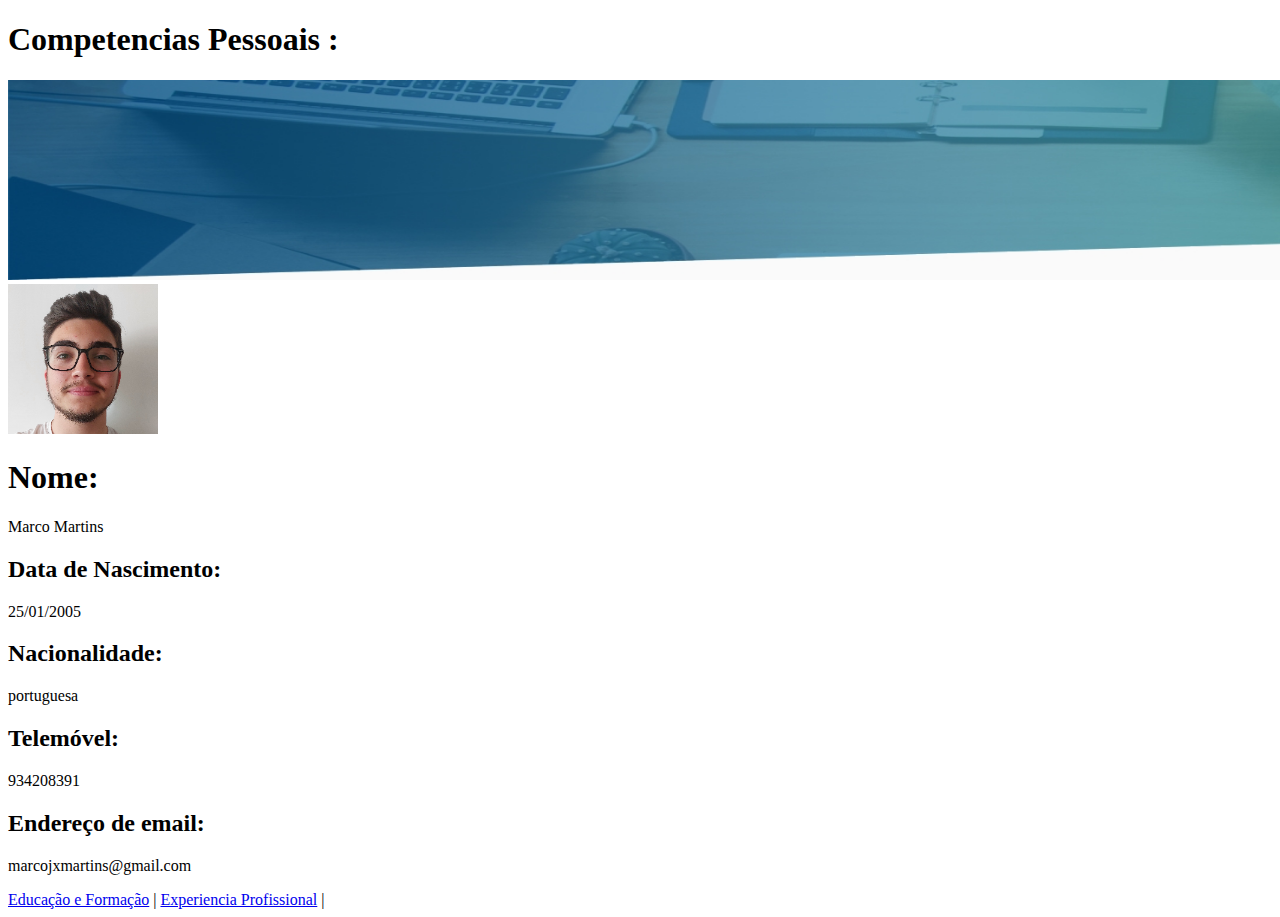
==== index.html @ 8ed62dd8 "2test" ====
<!DOCTYPE html>
      <html>
      <head>
      <title>Curriculo</title>
      </head>
      <body>

        <h1> Competencias Pessoais :</h1>
             <img src="img/header.jpg" alt="CV" height="200" width="1890"
               
                   
        <h2></h2>     
             
             <img src="CV.png" alt="CV" height="150" width="150">

                <h1> Nome: </h2> 
                <p> Marco Martins </p> 
                <h2>Data de Nascimento: </h2>
                <p2> 25/01/2005</p2>
                <h2> Nacionalidade:</h2>
                <p> portuguesa</p>
                <h2> Telemóvel:</h2>
                <p> 934208391</p>
                <h2> Endereço de email:</h2>
                <p> marcojxmartins@gmail.com</p>

                <nav>
                    <a href="Educação">Educação e Formação</a> |
                    <a href="Experiencia Profissional">Experiencia Profissional</a> |
                   
                    </nav>
    </html>
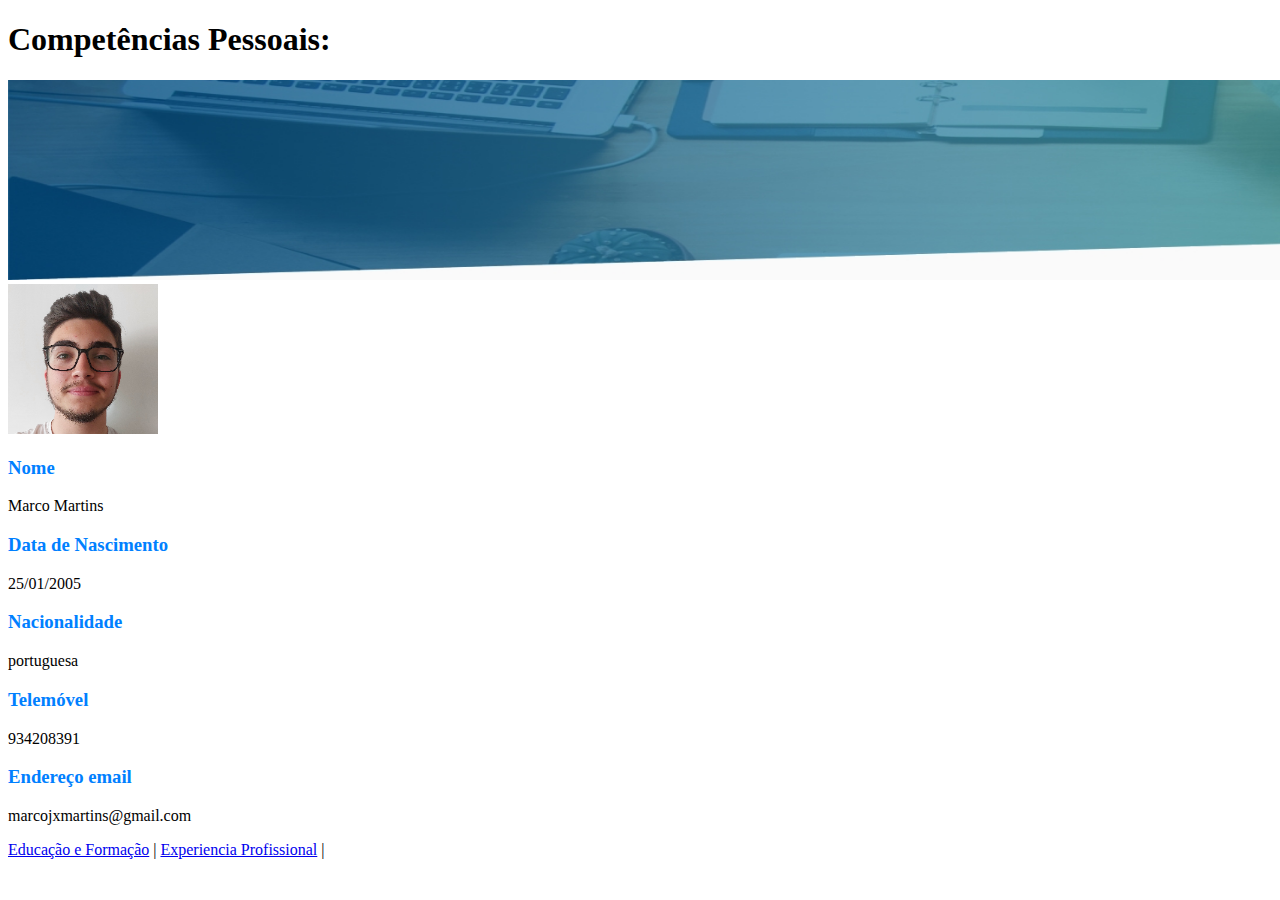
==== commit c81c4bae: "Color" ====
--- a/index.html
+++ b/index.html
@@ -6,7 +6,7 @@
       </head>
       <body>
 
-        <h1> Competencias Pessoais :</h1>
+          <h1 style="color:rgb(0, 0, 0);">Competências Pessoais:</h1>
              <img src="img/header.jpg" alt="CV" height="200" width="1890"
                
                    
@@ -14,15 +14,16 @@
              
              <img src="CV.png" alt="CV" height="150" width="150">
 
-                <h1> Nome: </h2> 
+             <h3 style="color:rgb(0, 128, 255);">Nome</h3>
+               
                 <p> Marco Martins </p> 
-                <h2>Data de Nascimento: </h2>
+                <h3 style="color:rgb(0, 128, 255);">Data de Nascimento</h3>
                 <p2> 25/01/2005</p2>
-                <h2> Nacionalidade:</h2>
+                <h3 style="color:rgb(0, 128, 255);">Nacionalidade</h3>
                 <p> portuguesa</p>
-                <h2> Telemóvel:</h2>
+                <h3 style="color:rgb(0, 128, 255);">Telemóvel</h3>
                 <p> 934208391</p>
-                <h2> Endereço de email:</h2>
+                <h3 style="color:rgb(0, 128, 255);">Endereço email</h3>
                 <p> marcojxmartins@gmail.com</p>
 
                 <nav>
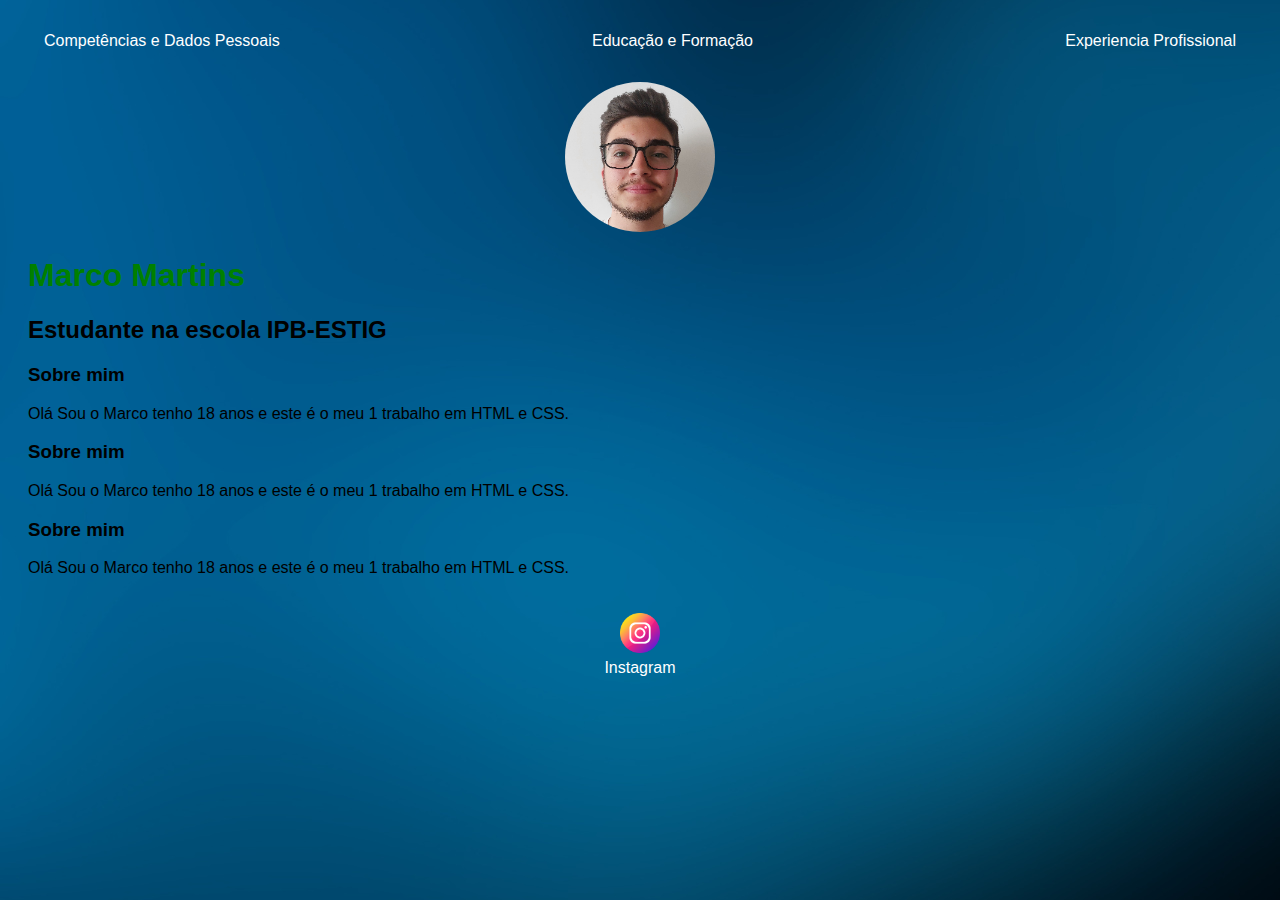
==== commit d653e8da: "reajuste de html e inicio ao CSS" ====
--- a/index.html
+++ b/index.html
@@ -1,34 +1,66 @@
+        
+    <!DOCTYPE html>
+    <html>
+    <head>
+       <title> Curriculo Marco Martins</title> 
+        <link rel="stylesheet" type="text/css" href="CSS/main.css"> 
+
+    </head>
+
+    <body>
+        <div class="container"> 
+            <nav>
+                <ul>
+                    <li>
+                        <a href="Competencias e Dados Pessoais.html"> Competências e Dados Pessoais</a>
+                    </li>
+                    <li>
+                        <a href="Educação.html"> Educação e Formação</a>
+                    </li>
+                    <li>
+                        <a href="Experiencia Profissional.html"> Experiencia Profissional</a>
+                    </li>
+                </ul>
     
-      <!DOCTYPE html>
-      <html>
-      <head>
-      <title>Curriculo</title>
-      </head>
-      <body>
+            </nav>
+    
+            <header>
+                <div class="center"> 
+                    <img src="img/CV.png" alt="CV" height="150" width="150">  
+                </div>
+                
+                <h1> Marco Martins</h1>
+                <h2> Estudante na escola IPB-ESTIG </h2>
+            </header>
+            <main>
+                <section>
+                    <h3>Sobre mim</h3>
+                    <p> 
+                        Olá Sou o Marco tenho 18 anos e este é o meu 1 trabalho em HTML e CSS.                   
+                    </p>
+                </section>
+                <section>
+                    <h3>Sobre mim</h3>
+                    <p> 
+                        Olá Sou o Marco tenho 18 anos e este é o meu 1 trabalho em HTML e CSS.                   
+                    </p>
+                </section>
+                <section>
+                    <h3>Sobre mim</h3>
+                    <p> 
+                        Olá Sou o Marco tenho 18 anos e este é o meu 1 trabalho em HTML e CSS.                   
+                    </p>
+                </section>
+                <footer> 
+                    <a href="https://www.instagram.com/xandao._.25/?hl=pt" taget="_blank" rel="nooper noreferrer"> 
+                        <img src="icons/instagram.png"></img>
+                        <p>Instagram</p>
+                    </a>
 
-          <h1 style="color:rgb(0, 0, 0);">Competências Pessoais:</h1>
-             <img src="img/header.jpg" alt="CV" height="200" width="1890"
-               
-                   
-        <h2></h2>     
-             
-             <img src="CV.png" alt="CV" height="150" width="150">
-
-             <h3 style="color:rgb(0, 128, 255);">Nome</h3>
-               
-                <p> Marco Martins </p> 
-                <h3 style="color:rgb(0, 128, 255);">Data de Nascimento</h3>
-                <p2> 25/01/2005</p2>
-                <h3 style="color:rgb(0, 128, 255);">Nacionalidade</h3>
-                <p> portuguesa</p>
-                <h3 style="color:rgb(0, 128, 255);">Telemóvel</h3>
-                <p> 934208391</p>
-                <h3 style="color:rgb(0, 128, 255);">Endereço email</h3>
-                <p> marcojxmartins@gmail.com</p>
-
-                <nav>
-                    <a href="Educação">Educação e Formação</a> |
-                    <a href="Experiencia Profissional">Experiencia Profissional</a> |
-                   
-                    </nav>
-    </html>
+                </footer>
+    
+            </main> 
+        </div>
+        
+    </body>   
+    </html>                              
--- a/CSS/main.css
+++ b/CSS/main.css
@@ -0,0 +1,61 @@
+body {
+
+  background-image: url(../img/back.jpg);
+  font-family: Arial, Helvetica, sans-serif;
+}
+
+ul{
+    display: flex;
+    justify-content: space-between;
+    list-style-type: none;
+    padding: 16px;
+
+}
+
+a{
+    color: white;
+    text-decoration: none;
+}
+
+header img {
+    width: 150px;
+    height: 150px;
+    border-radius: 50%;
+    
+}
+
+.center {
+    text-align: center;
+}
+
+h1{
+    color: green;
+
+}
+
+footer img{
+    width: 40px;
+    height: 40px;
+}
+
+footer{
+    display: flex;
+    justify-content: center;
+}
+
+footer a{
+    margin-top: 20px;
+    text-align: center;
+}
+
+footer p{
+    margin-top: 2px;
+}
+
+.container{
+    padding: 0px 20px;
+}
+
+nav a:hover{
+    color: rgb(38, 0, 73);
+}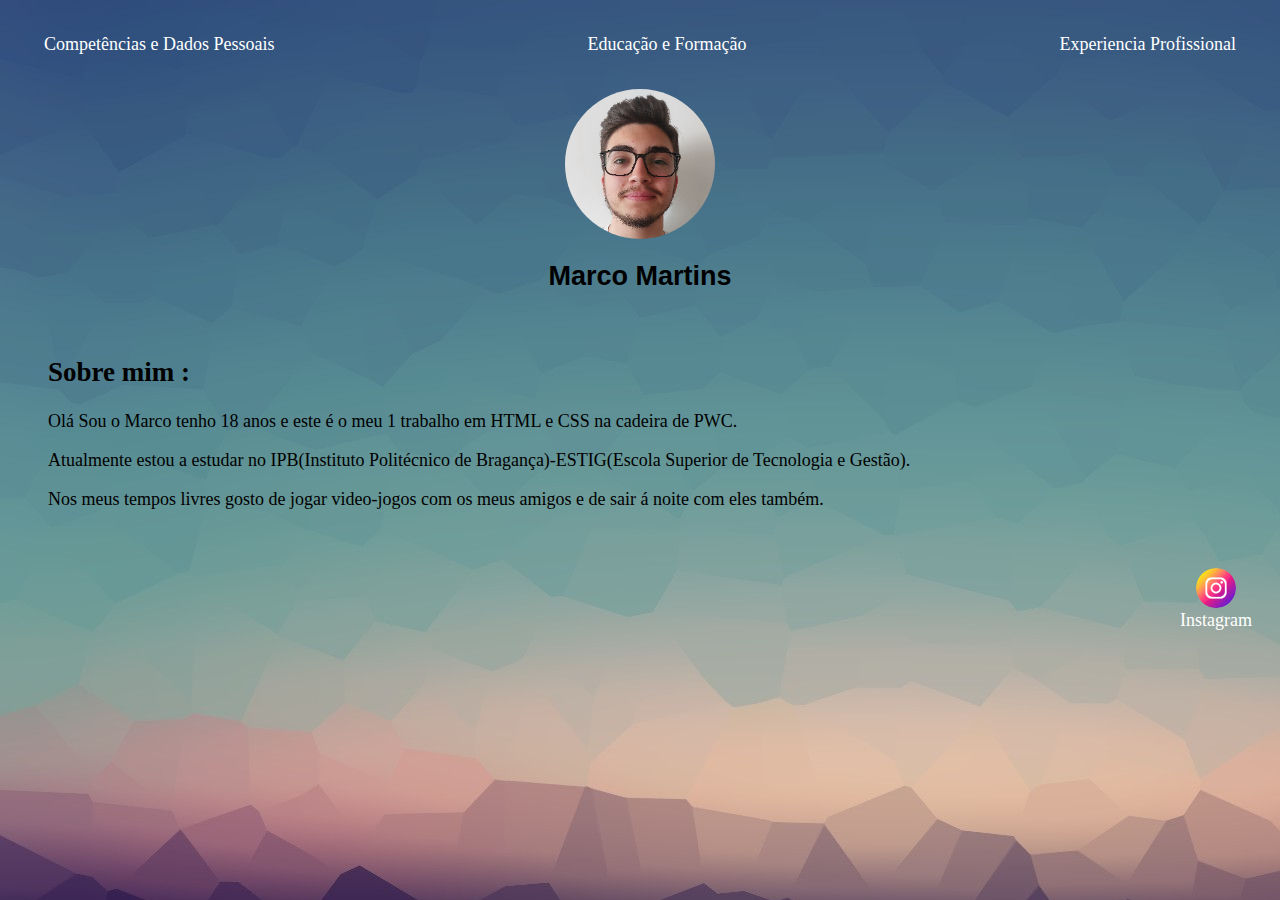
==== commit cc0cd9c1: "HTML + CSS" ====
--- a/index.html
+++ b/index.html
@@ -3,14 +3,14 @@
     <html>
     <head>
        <title> Curriculo Marco Martins</title> 
-        <link rel="stylesheet" type="text/css" href="CSS/main.css"> 
+        <link rel="stylesheet" type="text/css" href="CSS/main-index.css"> 
 
     </head>
 
     <body>
         <div class="container"> 
             <nav>
-                <ul>
+                <ul class="grelha">
                     <li>
                         <a href="Competencias e Dados Pessoais.html"> Competências e Dados Pessoais</a>
                     </li>
@@ -29,28 +29,25 @@
                     <img src="img/CV.png" alt="CV" height="150" width="150">  
                 </div>
                 
-                <h1> Marco Martins</h1>
-                <h2> Estudante na escola IPB-ESTIG </h2>
+                <div class="my"> 
+                    <h2> Marco Martins</h2>
+                </div>
+
             </header>
             <main>
-                <section>
-                    <h3>Sobre mim</h3>
-                    <p> 
-                        Olá Sou o Marco tenho 18 anos e este é o meu 1 trabalho em HTML e CSS.                   
-                    </p>
-                </section>
-                <section>
-                    <h3>Sobre mim</h3>
-                    <p> 
-                        Olá Sou o Marco tenho 18 anos e este é o meu 1 trabalho em HTML e CSS.                   
-                    </p>
-                </section>
-                <section>
-                    <h3>Sobre mim</h3>
-                    <p> 
-                        Olá Sou o Marco tenho 18 anos e este é o meu 1 trabalho em HTML e CSS.                   
-                    </p>
-                </section>
+                <div class="espaço"> 
+                    <section>                    
+                        <h2>Sobre mim : </h2>
+                        <p> 
+                            Olá Sou o Marco tenho 18 anos e este é o meu 1 trabalho em HTML e CSS na cadeira de PWC. 
+                            <P>Atualmente estou a estudar no IPB(Instituto Politécnico de Bragança)-ESTIG(Escola Superior de Tecnologia e Gestão).</P> 
+                            <p>Nos meus tempos livres gosto de jogar video-jogos com os meus amigos e de sair á noite com eles também.</p>           
+                        </p>
+                    </section>
+
+                </div>
+                
+
                 <footer> 
                     <a href="https://www.instagram.com/xandao._.25/?hl=pt" taget="_blank" rel="nooper noreferrer"> 
                         <img src="icons/instagram.png"></img>
--- a/CSS/main-index.css
+++ b/CSS/main-index.css
@@ -0,0 +1,106 @@
+body {
+
+  background-image: url(../img/back.jpg);
+  font-family: 'Times New Roman', Times, serif;
+  font-size: large;
+
+}
+
+.my{
+    text-align: center;
+    font-family:'Lucida Sans', 'Lucida Sans Regular', 'Lucida Grande', 'Lucida Sans Unicode', Geneva, Verdana, sans-serif
+}
+
+.grelha{
+    display: flex;
+    justify-content: space-between;
+    list-style-type: none;
+    padding: 16px;
+
+}
+
+a{
+    color: rgb(255, 255, 255);
+    text-decoration: none;
+}
+
+header img {
+    width: 150px;
+    height: 150px;
+    border-radius: 50%;
+    
+}
+
+.center {
+    text-align: center;
+}
+
+h1{
+    color: black;
+
+}
+
+footer img{
+    width: 40px;
+    height: 40px;
+}
+
+footer{
+    display: flex;
+    justify-content: right;
+}
+
+footer a{
+    margin-top: 20px;
+    text-align:right;
+}
+
+footer p{
+    margin-top: 2px;
+}
+
+.container{
+    padding: 0px 20px;
+}
+
+.container2{
+    padding: 0px 20px;
+}
+
+.container3{
+    padding: 0px 20px;
+}
+
+.container4{
+    padding: 0px 20px;
+}
+
+nav a:hover{
+    color: rgb(38, 0, 73);
+}
+
+.imagem{
+    width: 150px;
+    height: 150px;
+    border-radius: 50%;
+
+}
+
+img {
+    display: block;
+    margin-left: auto;
+    margin-right: auto;
+    border-radius: 50px;
+  }
+
+.desc{
+    text-align: center;
+    justify-content: center;
+    padding: 16px;
+    
+}
+
+.espaço{
+    padding: 20px;
+
+}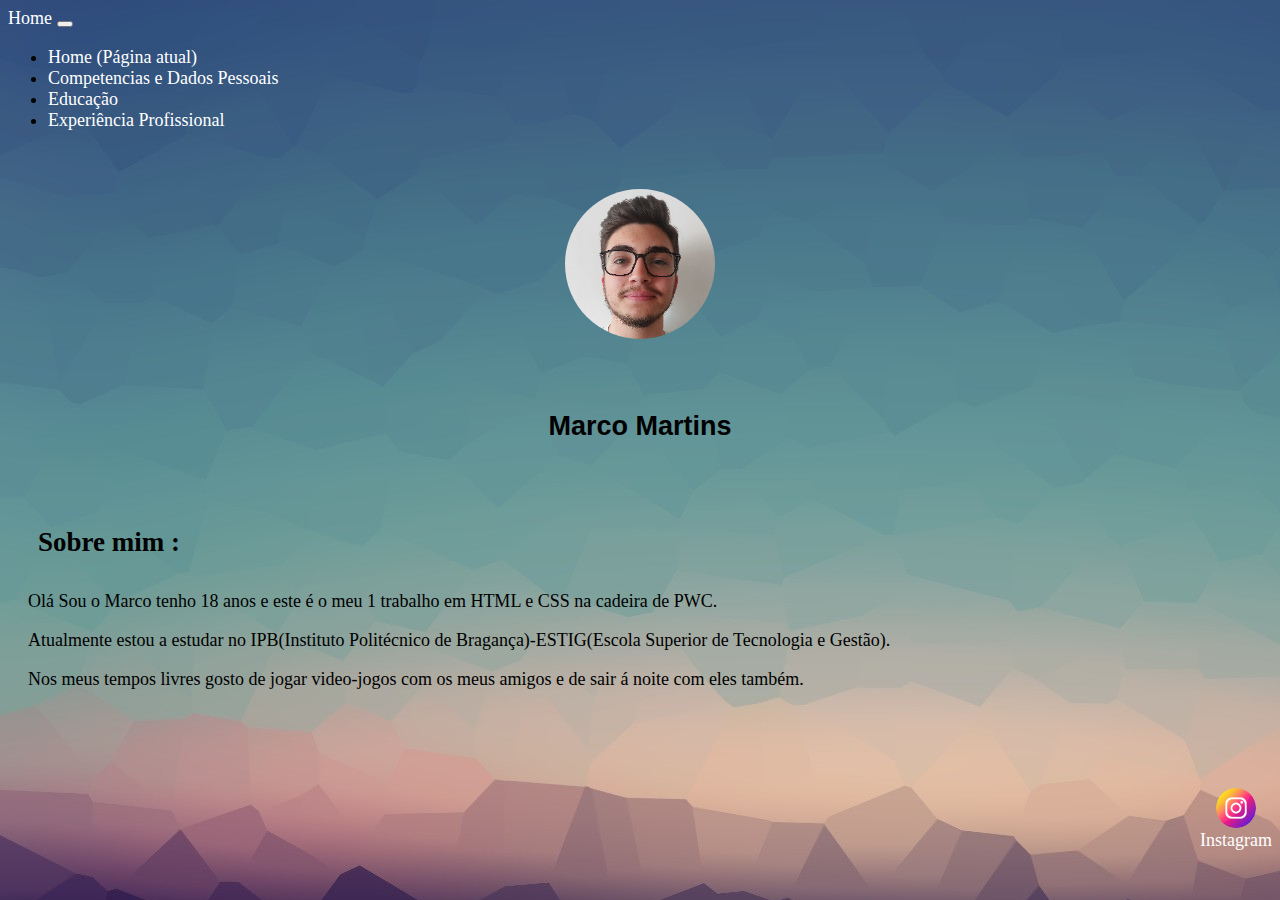
==== commit 46e5d58b: "Bootstrap" ====
--- a/index.html
+++ b/index.html
@@ -2,28 +2,39 @@
     <!DOCTYPE html>
     <html>
     <head>
-       <title> Curriculo Marco Martins</title> 
+        <title> Curriculo Marco Martins</title> 
         <link rel="stylesheet" type="text/css" href="CSS/main-index.css"> 
+        <link rel="stylesheet" href="https://stackpath.bootstrapcdn.com/bootstrap/4.1.3/css/bootstrap.min.css" integrity="sha384-MCw98/SFnGE8fJT3GXwEOngsV7Zt27NXFoaoApmYm81iuXoPkFOJwJ8ERdknLPMO" crossorigin="anonymous">
 
     </head>
 
     <body>
-        <div class="container"> 
-            <nav>
-                <ul class="grelha">
-                    <li>
-                        <a href="Competencias e Dados Pessoais.html"> Competências e Dados Pessoais</a>
+        <div>
+            <nav class="navbar navbar-expand-lg navbar-light bg-light">
+                <a class="navbar-brand" href="index.html">Home</a>
+                <button class="navbar-toggler" type="button" data-toggle="collapse" data-target="#navbarNav" aria-controls="navbarNav" aria-expanded="false" aria-label="Alterna navegação">
+                  <span class="navbar-toggler-icon"></span>
+                </button>
+                <div class="collapse navbar-collapse" id="navbarNav">
+                  <ul class="navbar-nav">
+                    <li class="nav-item active">
+                      <a class="nav-link" href="index.html">Home <span class="sr-only">(Página atual)</span></a>
                     </li>
-                    <li>
-                        <a href="Educação.html"> Educação e Formação</a>
+                    <li class="nav-item">
+                      <a class="nav-link" href="Competencias e Dados Pessoais.html">Competencias e Dados Pessoais</a>
                     </li>
-                    <li>
-                        <a href="Experiencia Profissional.html"> Experiencia Profissional</a>
+                    <li class="nav-item">
+                      <a class="nav-link" href="Educação.html">Educação</a>
                     </li>
-                </ul>
-    
-            </nav>
-    
+                    <li class="nav-item">
+                        <a class="nav-link" href="Experiencia Profissional.html">Experiência Profissional</a>
+                      </li>
+                  </ul>
+                </div>
+              </nav>
+        </div>
+
+
             <header>
                 <div class="center"> 
                     <img src="img/CV.png" alt="CV" height="150" width="150">  
@@ -48,7 +59,7 @@
                 </div>
                 
 
-                <footer> 
+                <footer>
                     <a href="https://www.instagram.com/xandao._.25/?hl=pt" taget="_blank" rel="nooper noreferrer"> 
                         <img src="icons/instagram.png"></img>
                         <p>Instagram</p>
--- a/CSS/main-index.css
+++ b/CSS/main-index.css
@@ -3,6 +3,7 @@
   background-image: url(../img/back.jpg);
   font-family: 'Times New Roman', Times, serif;
   font-size: large;
+  
 
 }
 
@@ -28,17 +29,23 @@
     width: 150px;
     height: 150px;
     border-radius: 50%;
-    
 }
 
 .center {
     text-align: center;
+    padding: 40px;
 }
 
 h1{
     color: black;
 
 }
+
+h2{
+    padding: 10px;
+    margin-left: 0px;
+}
+
 
 footer img{
     width: 40px;
@@ -48,31 +55,31 @@
 footer{
     display: flex;
     justify-content: right;
-}
-
-footer a{
-    margin-top: 20px;
+    margin-top: 60px;
     text-align:right;
 }
 
+
 footer p{
     margin-top: 2px;
+    text-align: center;
+    color: white;
 }
 
 .container{
-    padding: 0px 20px;
+    padding: 10px 0%;
 }
 
 .container2{
-    padding: 0px 20px;
+    padding: 20px 20px;
 }
 
 .container3{
-    padding: 0px 20px;
+    padding: 20px 20px;
 }
 
 .container4{
-    padding: 0px 20px;
+    padding: 20px 20px;
 }
 
 nav a:hover{
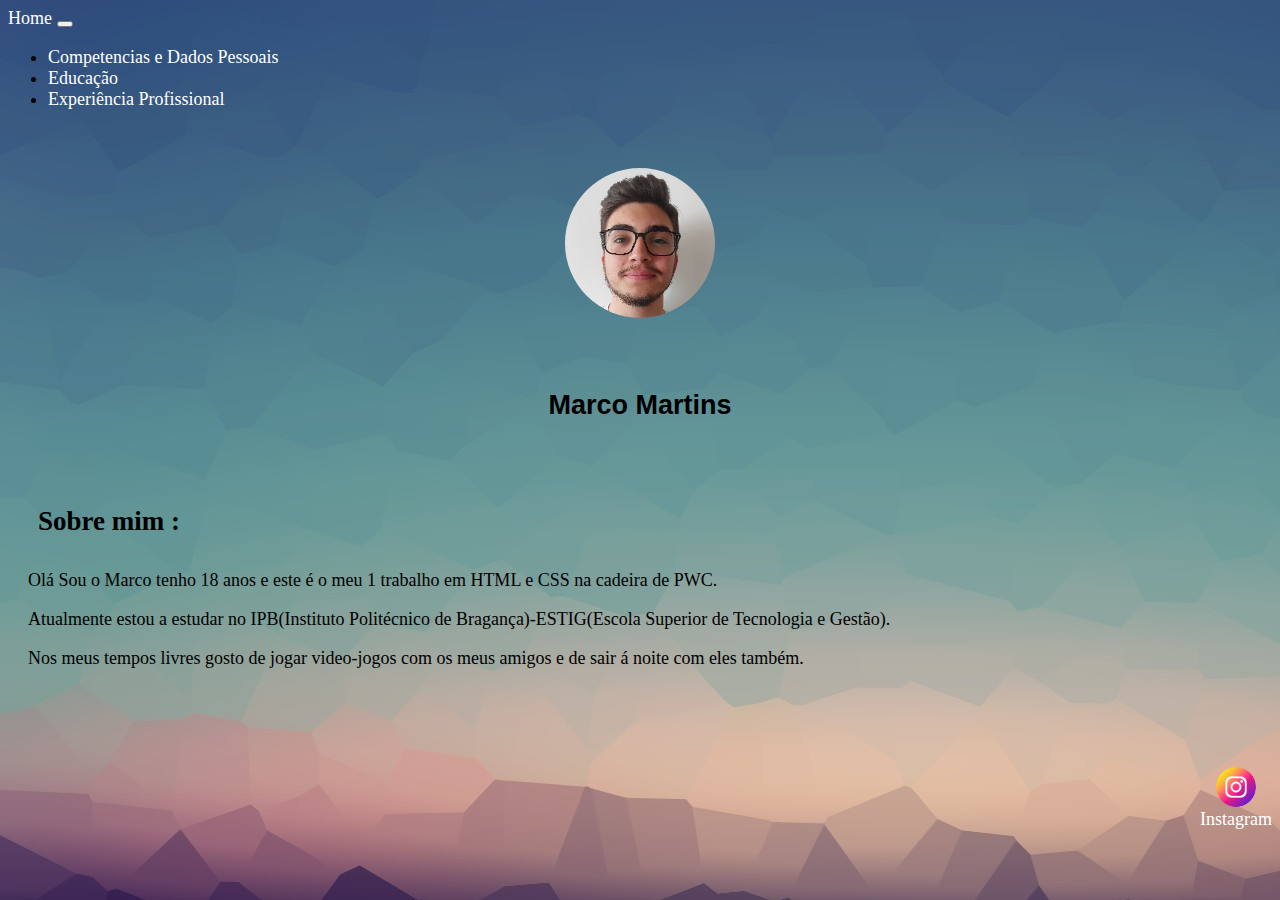
==== commit 9467d0c6: "cards_responsive" ====
--- a/index.html
+++ b/index.html
@@ -3,36 +3,34 @@
     <html>
     <head>
         <title> Curriculo Marco Martins</title> 
+        <link href="https://cdn.jsdelivr.net/npm/bootstrap@5.0.2/dist/css/bootstrap.min.css" rel="stylesheet" integrity="sha384-EVSTQN3/azprG1Anm3QDgpJLIm9Nao0Yz1ztcQTwFspd3yD65VohhpuuCOmLASjC" crossorigin="anonymous">
         <link rel="stylesheet" type="text/css" href="CSS/main-index.css"> 
-        <link rel="stylesheet" href="https://stackpath.bootstrapcdn.com/bootstrap/4.1.3/css/bootstrap.min.css" integrity="sha384-MCw98/SFnGE8fJT3GXwEOngsV7Zt27NXFoaoApmYm81iuXoPkFOJwJ8ERdknLPMO" crossorigin="anonymous">
 
     </head>
 
     <body>
-        <div>
             <nav class="navbar navbar-expand-lg navbar-light bg-light">
-                <a class="navbar-brand" href="index.html">Home</a>
-                <button class="navbar-toggler" type="button" data-toggle="collapse" data-target="#navbarNav" aria-controls="navbarNav" aria-expanded="false" aria-label="Alterna navegação">
-                  <span class="navbar-toggler-icon"></span>
-                </button>
-                <div class="collapse navbar-collapse" id="navbarNav">
-                  <ul class="navbar-nav">
-                    <li class="nav-item active">
-                      <a class="nav-link" href="index.html">Home <span class="sr-only">(Página atual)</span></a>
-                    </li>
-                    <li class="nav-item">
-                      <a class="nav-link" href="Competencias e Dados Pessoais.html">Competencias e Dados Pessoais</a>
-                    </li>
-                    <li class="nav-item">
-                      <a class="nav-link" href="Educação.html">Educação</a>
-                    </li>
-                    <li class="nav-item">
-                        <a class="nav-link" href="Experiencia Profissional.html">Experiência Profissional</a>
-                      </li>
-                  </ul>
+                <div class="container-fluid">
+
+                    <a class="navbar-brand" href="index.html">Home</a>
+                    <button class="navbar-toggler" type="button" data-bs-toggle="collapse" data-bs-target="#navbarSupportedContent" aria-controls="navbarSupportedContent" aria-expanded="false" aria-label="Toggle navigation">
+                        <span class="navbar-toggler-icon"></span>
+                    </button>
+                    <div class="collapse navbar-collapse" id="navbarSupportedContent">
+                    <ul class="navbar-nav">
+                        <li class="nav-item">
+                        <a class="nav-link" href="Competencias e Dados Pessoais.html">Competencias e Dados Pessoais</a>
+                        </li>
+                        <li class="nav-item">
+                        <a class="nav-link" href="Educação.html">Educação</a>
+                        </li>
+                        <li class="nav-item">
+                            <a class="nav-link" href="Experiencia Profissional.html">Experiência Profissional</a>
+                        </li>
+                    </ul>
                 </div>
-              </nav>
-        </div>
+
+            </nav>
 
 
             <header>
@@ -69,6 +67,7 @@
     
             </main> 
         </div>
-        
+        <script src="https://cdn.jsdelivr.net/npm/bootstrap@5.0.2/dist/js/bootstrap.bundle.min.js" integrity="sha384-MrcW6ZMFYlzcLA8Nl+NtUVF0sA7MsXsP1UyJoMp4YLEuNSfAP+JcXn/tWtIaxVXM" crossorigin="anonymous"></script>
+
     </body>   
     </html>                              
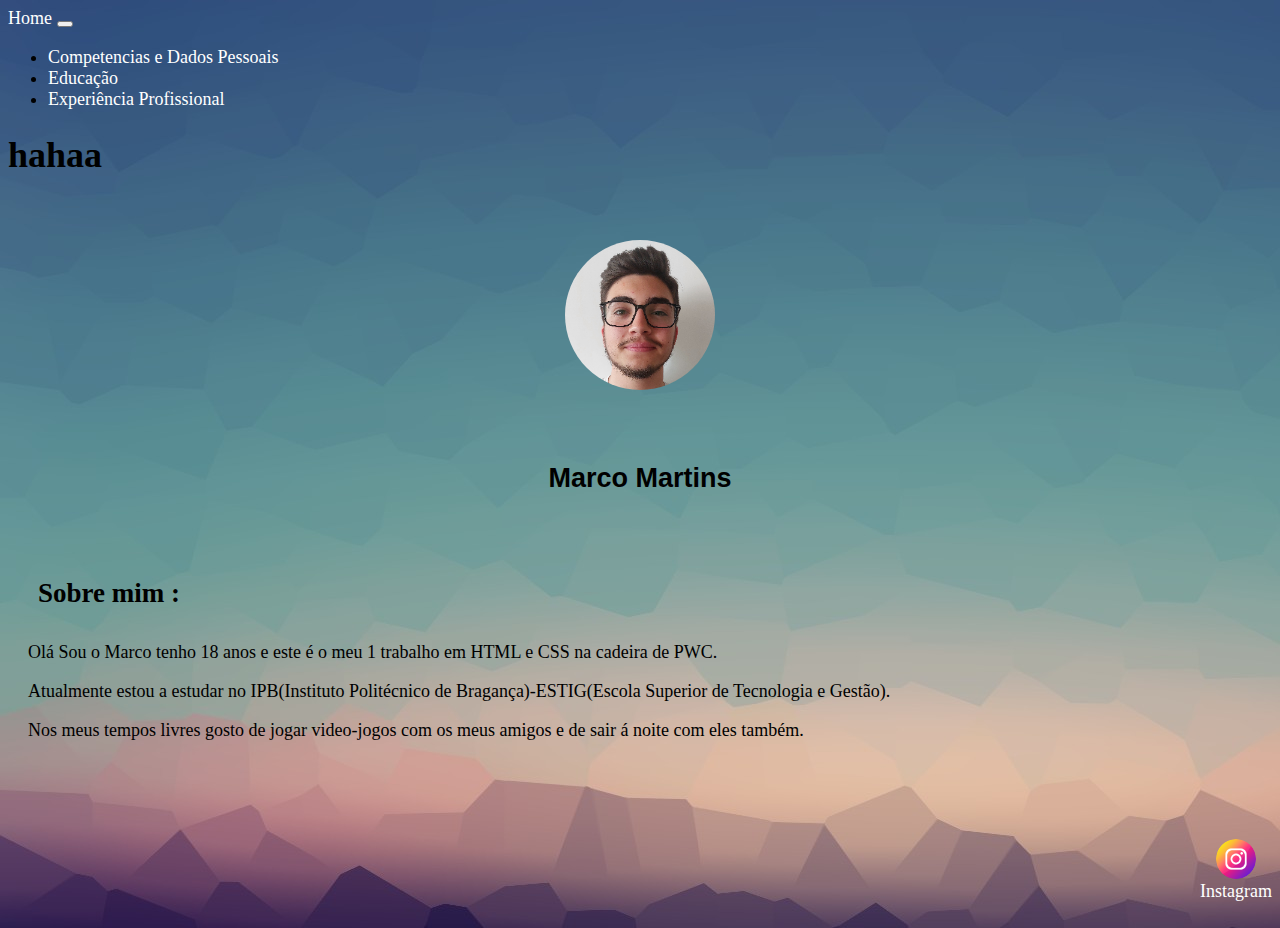
==== commit 501a1e8d: "hh" ====
--- a/index.html
+++ b/index.html
@@ -31,6 +31,7 @@
                 </div>
 
             </nav>
+            <h1> hahaa</h1>
 
 
             <header>
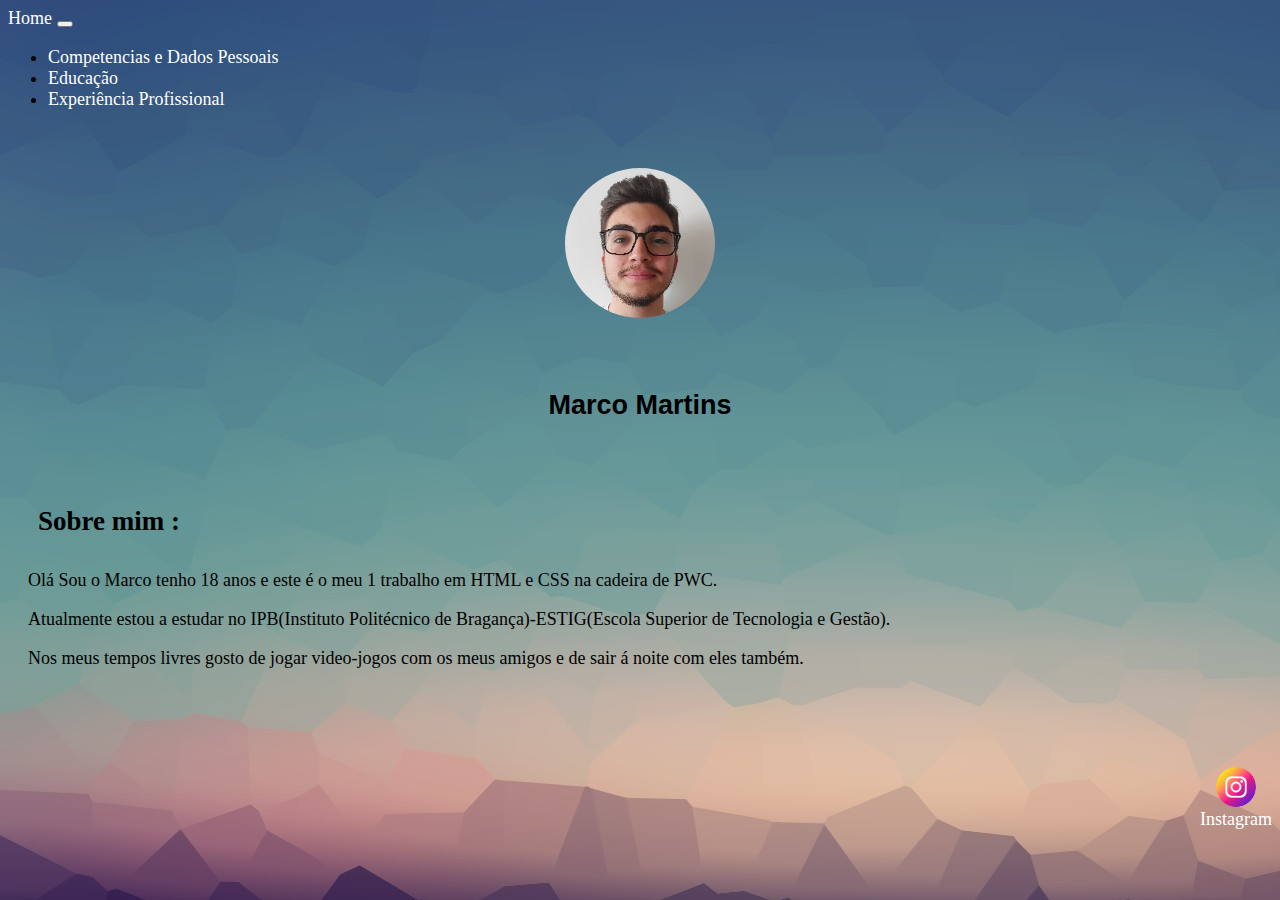
==== commit 4eaae34f: ".." ====
--- a/index.html
+++ b/index.html
@@ -31,7 +31,6 @@
                 </div>
 
             </nav>
-            <h1> hahaa</h1>
 
 
             <header>
